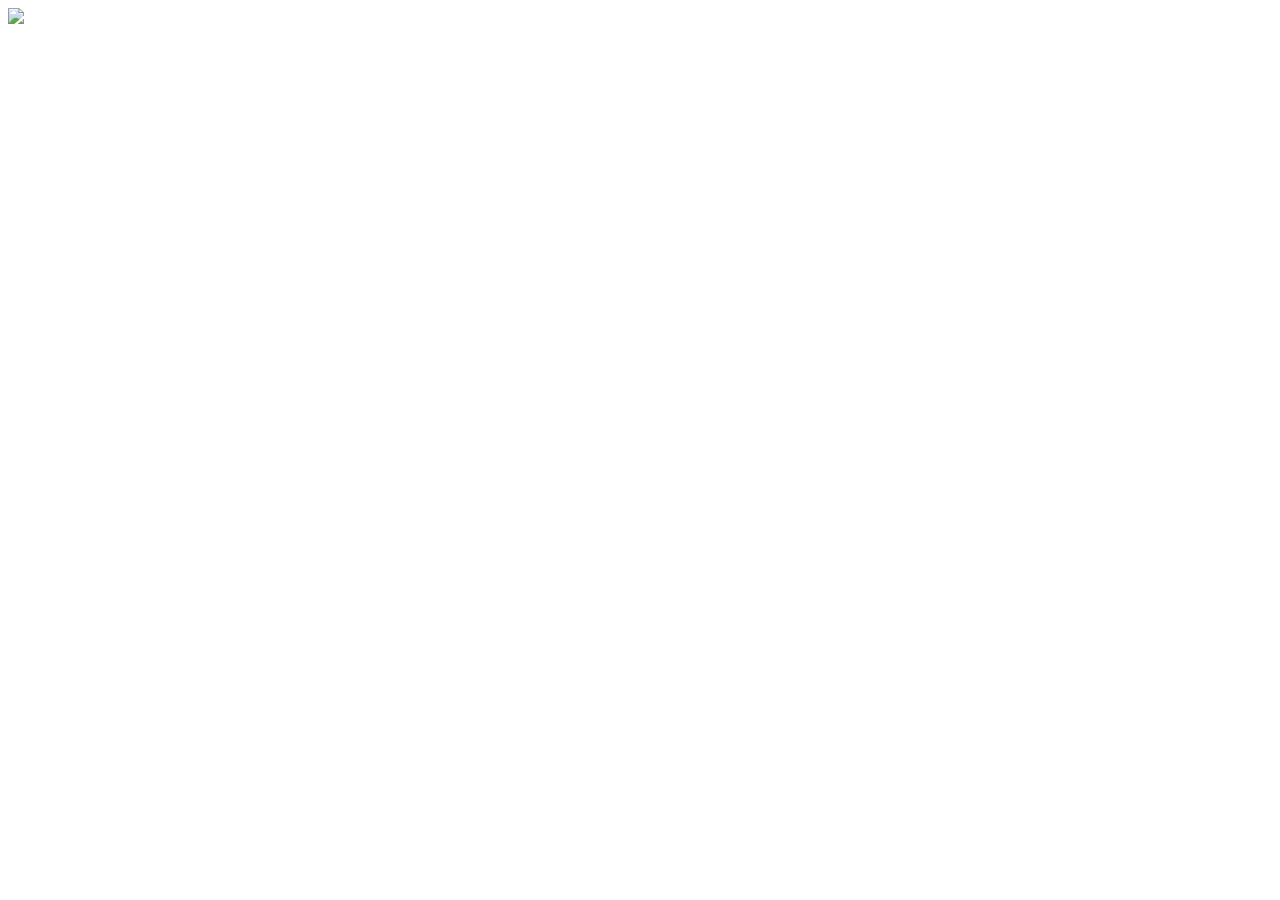
==== secrets/index.html @ 199241d1 "temporary add of an /secret page with image for forensics project" ====
<!DOCTYPE html>

<html lang="en-US">
<head>
	<title>secret page</title>
	<meta charset="utf-8">
	<meta name="author" content="Stuart Jackson Small">

	<link href="https://fonts.googleapis.com/css?family=Fjalla+One" rel="stylesheet">


</head>

<body>
	<img src="network_arc.bmp">
</body>

</html>
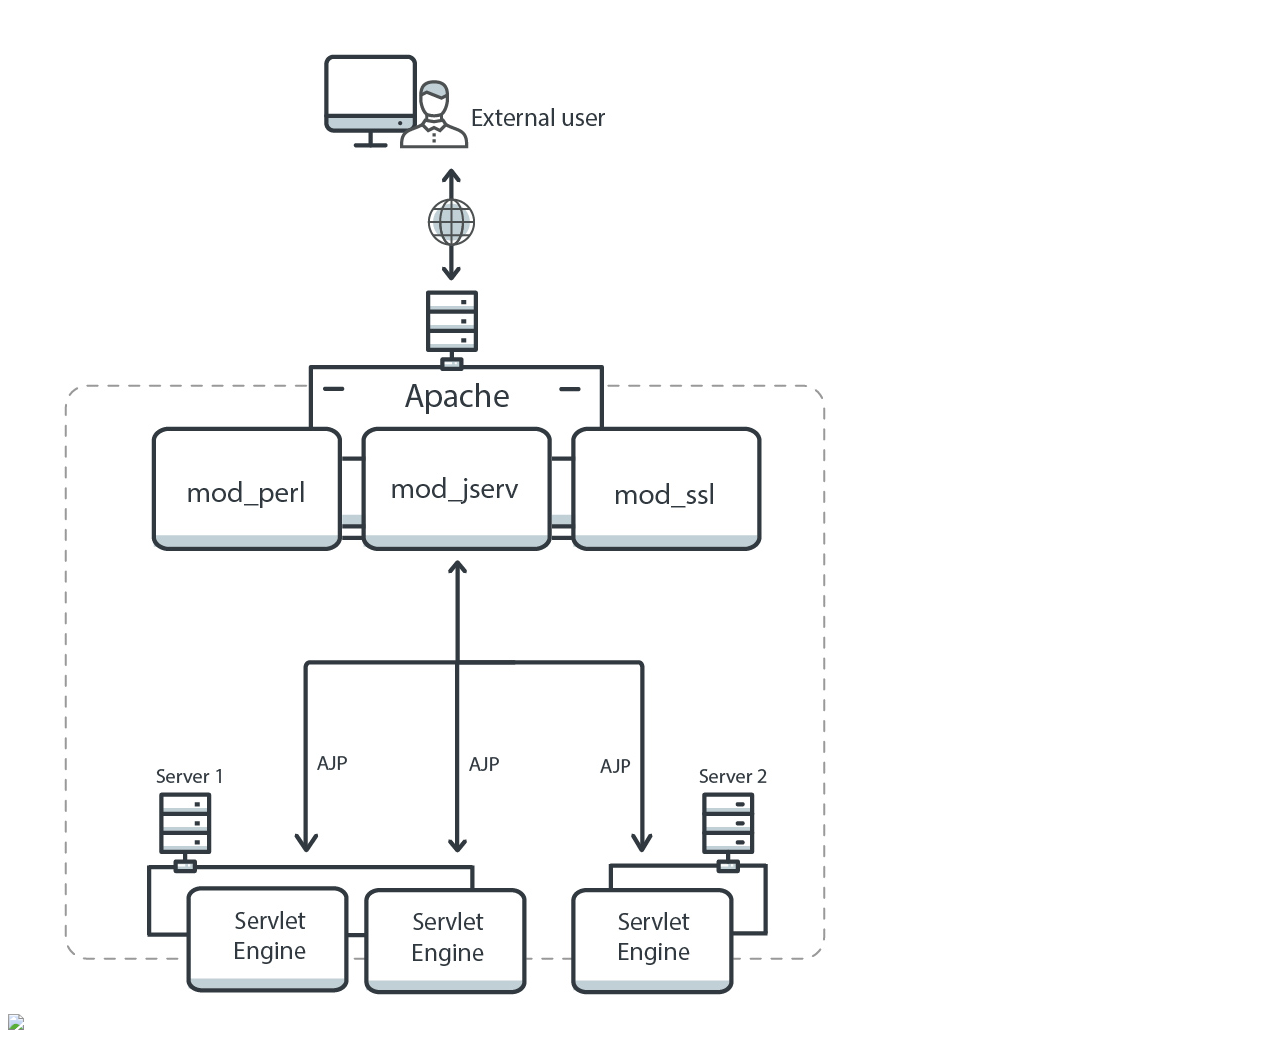
==== commit a40224b6: "second picture added to secrets for project" ====
--- a/secrets/index.html
+++ b/secrets/index.html
@@ -13,6 +13,7 @@
 
 <body>
 	<img src="network_arc.bmp">
+	<img src="bustingTomcat.bmp">
 </body>
 
 </html>